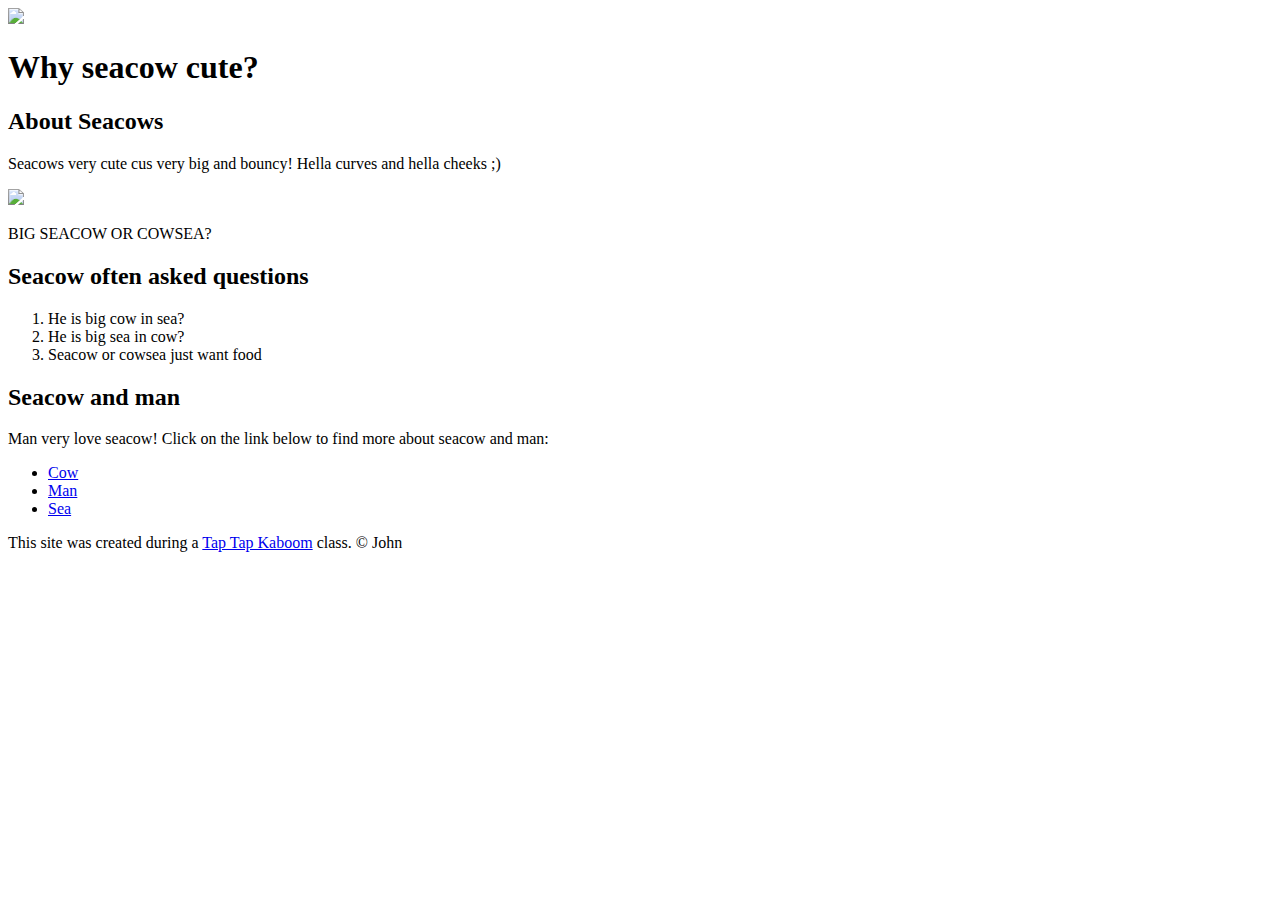
==== index.html @ 686d8ed0 "added our info index.html file + img" ====
<!DOCTYPE html>
<html>
<head>
	<title>Seacow?</title>
	<link rel="icon" href="https://scitechdaily.com/images/Stellers-Sea-Cow-scaled.jpg">
</head>
<body>
	<!-- header element-->
	<header>
		<img src="../img/cowsea.jpg">
		<h1>Why seacow cute?</h1>
	</header>

	<!-- main element -->
	<main>
		<h2>About Seacows</h2>
		<p>Seacows very cute cus very big and bouncy! Hella curves and hella cheeks ;)</p>
		<img src="https://scitechdaily.com/images/Stellers-Sea-Cow-scaled.jpg">
		<p>BIG SEACOW OR COWSEA?</p>
		
		<!-- seacow qna -->
		<h2>Seacow often asked questions</h2>
		<ol>
			<li>He is big cow in sea?</li>
			<li>He is big sea in cow?</li>
			<li>Seacow or cowsea just want food</li>
		</ol>
		
		<!-- Friends -->
		<h2>Seacow and man</h2>
		<p>Man very love seacow! Click on the link below to find more about seacow and man:</p>
		<ul>
			<li><a target="_blank" href="https://en.wikipedia.org/wiki/Cattle">Cow</a></li>
			<li><a target="_blank" href="https://en.wikipedia.org/wiki/Man">Man</a></li>
			<li><a target="_blank" href="https://en.wikipedia.org/wiki/Sea">Sea</a></li>
		</ul>
	</main>

	<!-- Footer element -->
	<footer>
		<p>This site was created during a <a target="_blank" href="https://taptapkaboom.com">Tap Tap Kaboom</a> class. &copy; John</p>
	</footer>

</body>
</html>
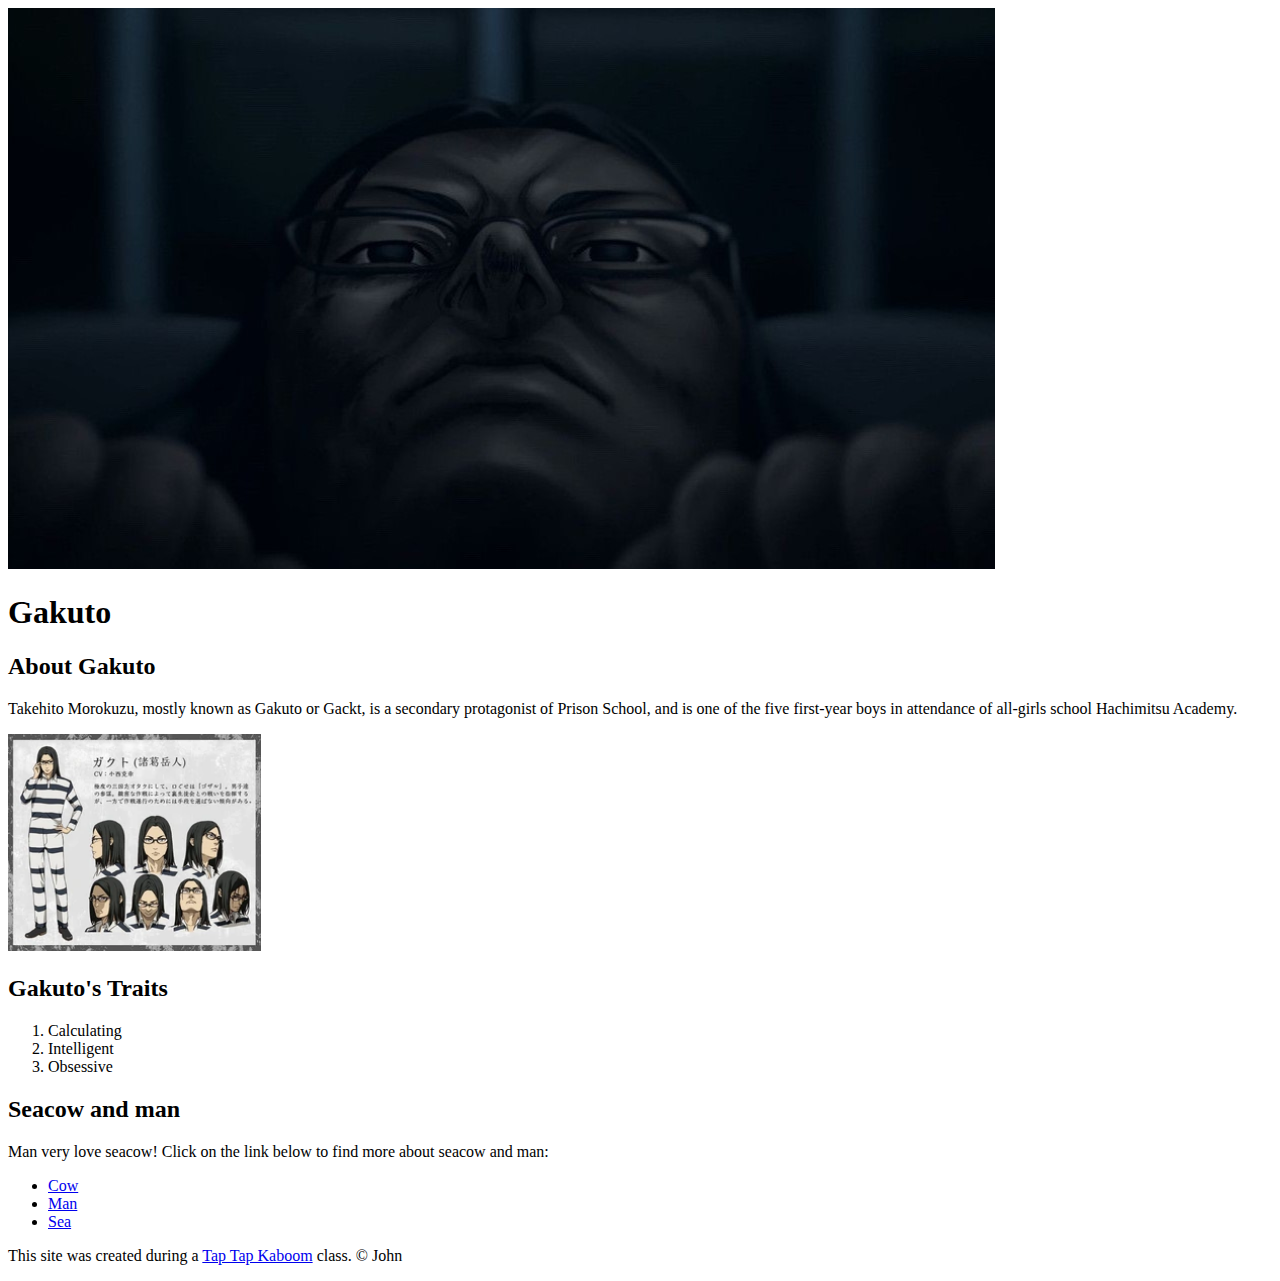
==== commit f3aa3b29: "Gakuto shift" ====
--- a/index.html
+++ b/index.html
@@ -1,29 +1,29 @@
 <!DOCTYPE html>
 <html>
 <head>
-	<title>Seacow?</title>
-	<link rel="icon" href="https://scitechdaily.com/images/Stellers-Sea-Cow-scaled.jpg">
+	<title>Gakuto</title>
+	<link rel="icon" href="img/gakutoicon.jpg">
+	<link rel="stylesheet" type="text/css" href="./CSS/style.css">
 </head>
 <body>
 	<!-- header element-->
 	<header>
-		<img src="../img/cowsea.jpg">
-		<h1>Why seacow cute?</h1>
+		<img src="img/headgakuto.jpg">
+		<h1>Gakuto</h1>
 	</header>
 
 	<!-- main element -->
 	<main>
-		<h2>About Seacows</h2>
-		<p>Seacows very cute cus very big and bouncy! Hella curves and hella cheeks ;)</p>
-		<img src="https://scitechdaily.com/images/Stellers-Sea-Cow-scaled.jpg">
-		<p>BIG SEACOW OR COWSEA?</p>
+		<h2>About Gakuto</h2>
+		<p>Takehito Morokuzu, mostly known as Gakuto or Gackt, is a secondary protagonist of Prison School, and is one of the five first-year boys in attendance of all-girls school Hachimitsu Academy.</p>
+		<img class="imgmain" src="img/aboutgakuto.webp">
 		
-		<!-- seacow qna -->
-		<h2>Seacow often asked questions</h2>
+		<!-- Gakuto personality traits -->
+		<h2>Gakuto's Traits</h2>
 		<ol>
-			<li>He is big cow in sea?</li>
-			<li>He is big sea in cow?</li>
-			<li>Seacow or cowsea just want food</li>
+			<li>Calculating</li>
+			<li>Intelligent</li>
+			<li>Obsessive</li>
 		</ol>
 		
 		<!-- Friends -->
--- a/CSS/style.css
+++ b/CSS/style.css
@@ -0,0 +1,3 @@
+.imgmain{
+	width: 20%;
+}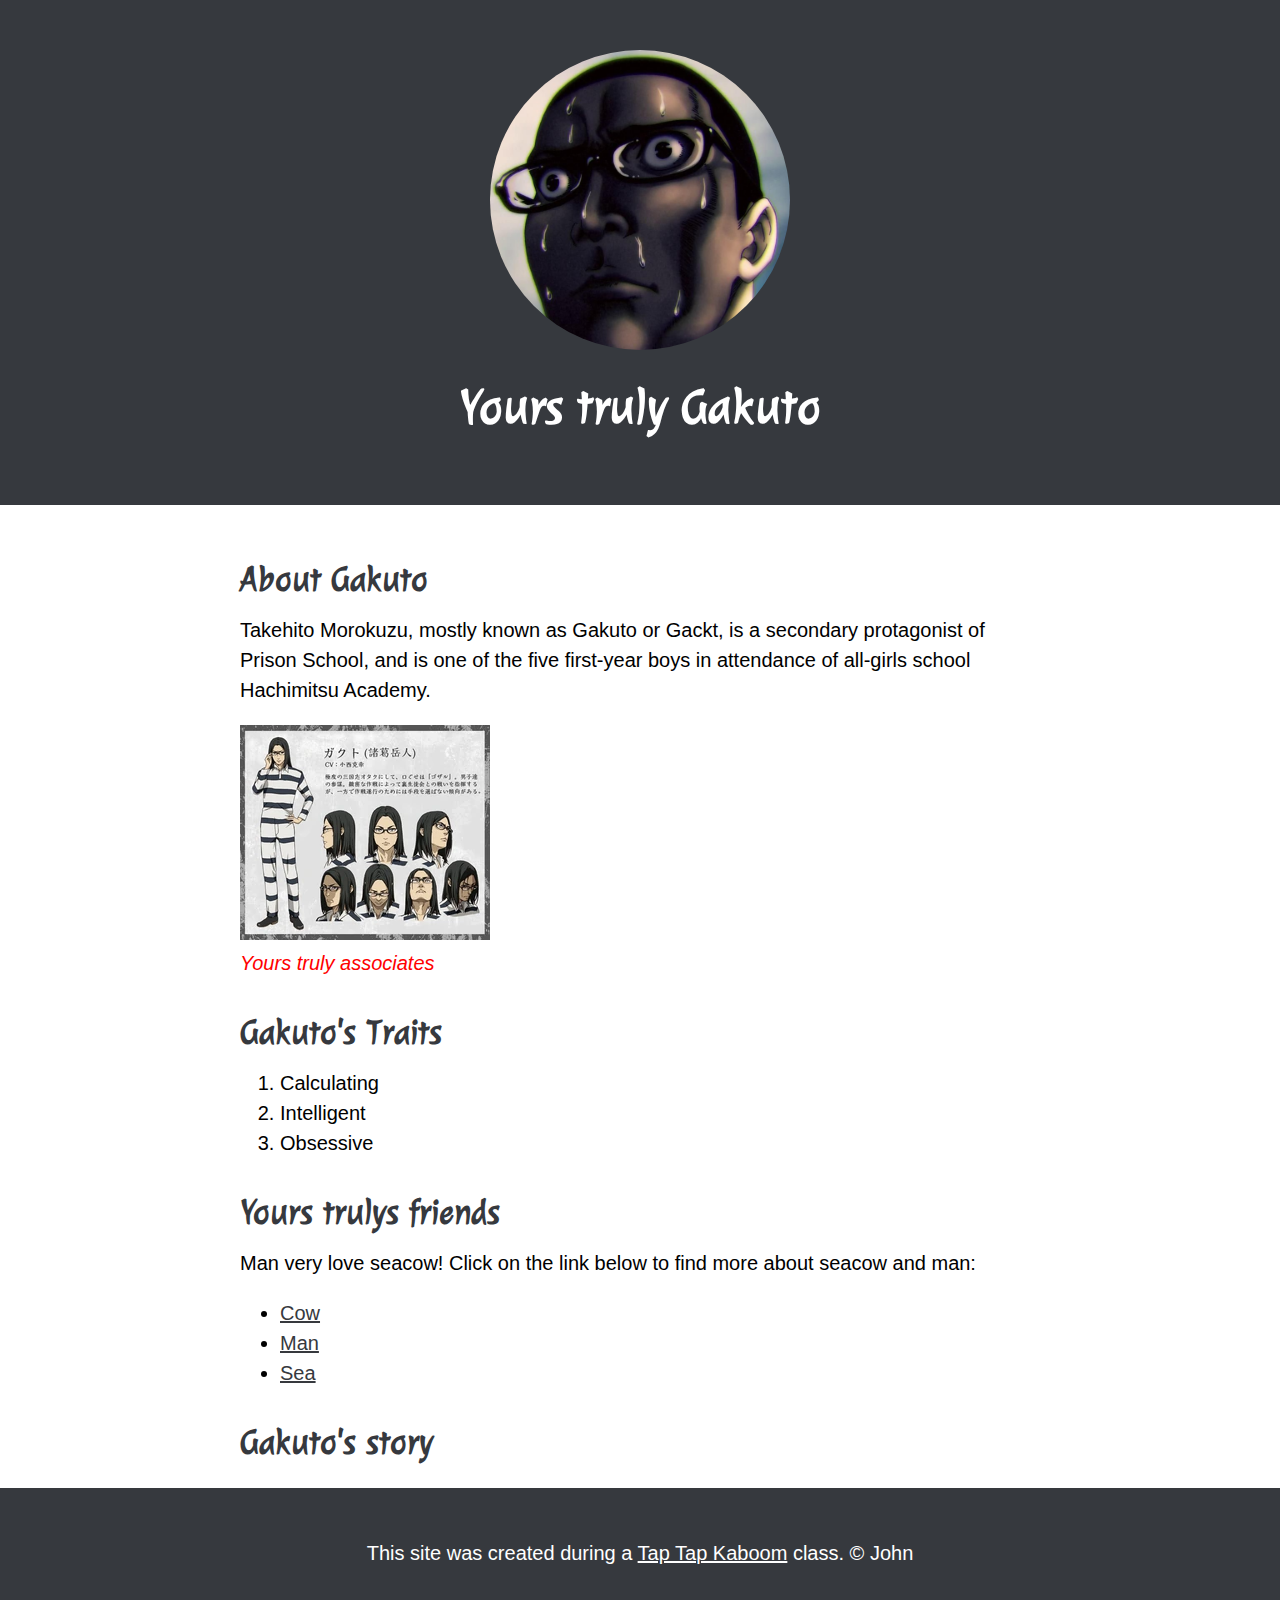
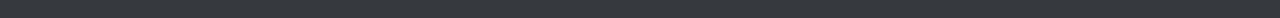
==== commit 35124e25: "Wrote the CSS for your truly + changed HTML" ====
--- a/index.html
+++ b/index.html
@@ -3,13 +3,14 @@
 <head>
 	<title>Gakuto</title>
 	<link rel="icon" href="img/gakutoicon.jpg">
+	<link href="https://fonts.googleapis.com/css2?family=Julee&display=swap" rel="stylesheet">
 	<link rel="stylesheet" type="text/css" href="./CSS/style.css">
 </head>
-<body>
+<body style="background-image: url(https://static.wikia.nocookie.net/prison-school/images/b/b5/Site-background-light/revision/latest?cb=20210713141020);">
 	<!-- header element-->
 	<header>
-		<img src="img/headgakuto.jpg">
-		<h1>Gakuto</h1>
+		<img src="img/gakutoicon1.jpg">
+		<h1>Yours truly Gakuto</h1>
 	</header>
 
 	<!-- main element -->
@@ -17,6 +18,7 @@
 		<h2>About Gakuto</h2>
 		<p>Takehito Morokuzu, mostly known as Gakuto or Gackt, is a secondary protagonist of Prison School, and is one of the five first-year boys in attendance of all-girls school Hachimitsu Academy.</p>
 		<img class="imgmain" src="img/aboutgakuto.webp">
+		<p class="caption">Yours truly associates</p>
 		
 		<!-- Gakuto personality traits -->
 		<h2>Gakuto's Traits</h2>
@@ -27,13 +29,14 @@
 		</ol>
 		
 		<!-- Friends -->
-		<h2>Seacow and man</h2>
+		<h2>Yours trulys friends</h2>
 		<p>Man very love seacow! Click on the link below to find more about seacow and man:</p>
 		<ul>
 			<li><a target="_blank" href="https://en.wikipedia.org/wiki/Cattle">Cow</a></li>
 			<li><a target="_blank" href="https://en.wikipedia.org/wiki/Man">Man</a></li>
 			<li><a target="_blank" href="https://en.wikipedia.org/wiki/Sea">Sea</a></li>
 		</ul>
+		<h2>Gakuto's story</h2>
 	</main>
 
 	<!-- Footer element -->
--- a/CSS/style.css
+++ b/CSS/style.css
@@ -1,3 +1,80 @@
-.imgmain{
-	width: 20%;
+body{
+	margin: 0;
+	font-family: 'Helvetica', 'Arial', sans-serif;
+	font-size: 20px;
+	line-height: 30px;
+}
+
+header{
+	background-color: #36393e;
+	text-align: center;
+	padding-top: 50px;
+	padding-bottom: 50px;
+}
+
+h1,h2{
+	font-family: 'Julee', cursive;
+}
+
+header h1{
+	color: white;
+	font-size: 50px;
+
+}
+
+header img{
+	border-radius: 170px;
+    width: 300px;
+
+}
+
+main{
+	max-width: 800px;
+	margin: 0 auto;
+	padding: 20px;
+}
+
+main img{
+	max-width: 100%;
+}
+
+h2{
+	font-size: 35px;
+	color: #36393e;
+	margin: 40px 0 10px;
+
+}
+
+a{
+	color: #36393e;
+}
+a:hover{
+	color: white;
+	background-color: #36393e;
+}
+
+footer{
+	background-color: #36393e;
+	text-align: center;
+	color: white;
+	padding: 50px;
+}
+
+footer p{
+	margin: 0;
+}
+
+footer a{
+	color: white;
+}
+
+footer a:hover{
+	opacity: .5;
+	background-color: transparent;
+}
+
+p.caption{
+	color: red;
+	font-style: italic;
+	margin-top: 0;
 }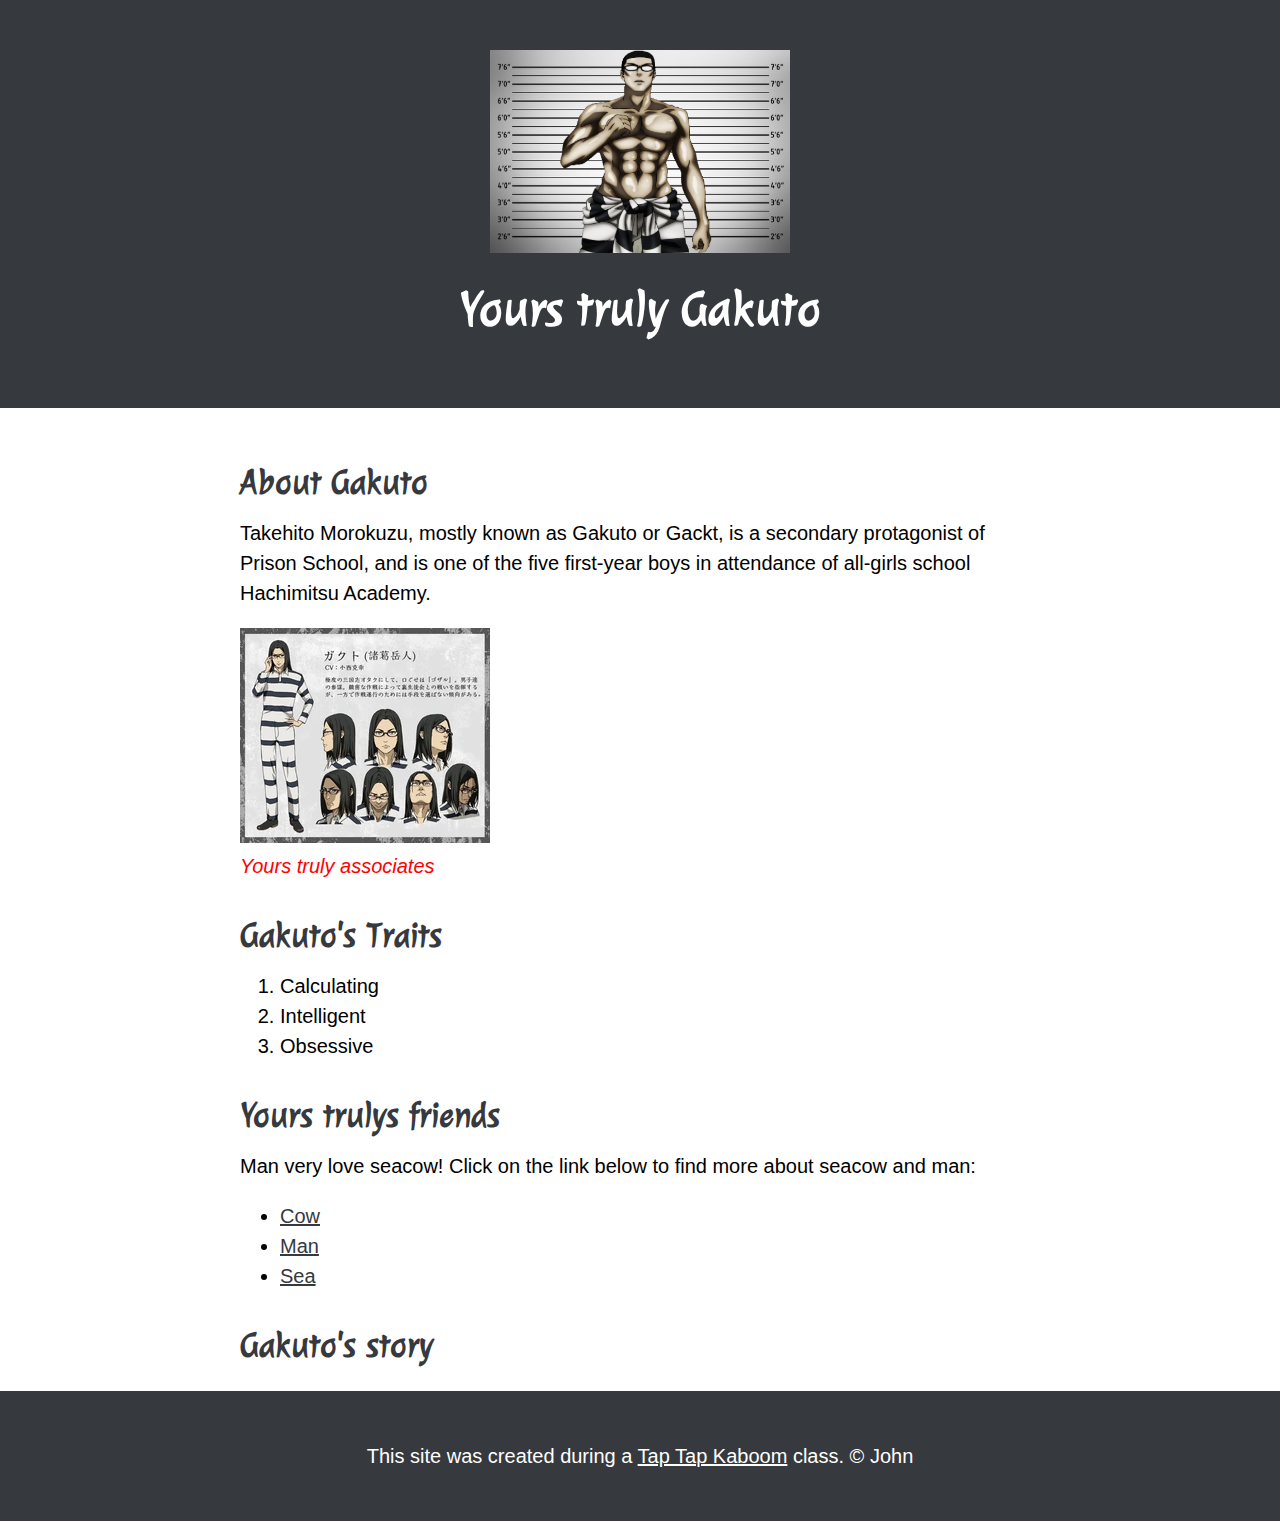
==== commit 958b38fe: "Changed pic" ====
--- a/index.html
+++ b/index.html
@@ -9,7 +9,7 @@
 <body style="background-image: url(https://static.wikia.nocookie.net/prison-school/images/b/b5/Site-background-light/revision/latest?cb=20210713141020);">
 	<!-- header element-->
 	<header>
-		<img src="img/gakutoicon1.jpg">
+		<img src="img/gakutoinmate.png">
 		<h1>Yours truly Gakuto</h1>
 	</header>
 
--- a/CSS/style.css
+++ b/CSS/style.css
@@ -23,9 +23,7 @@
 }
 
 header img{
-	border-radius: 170px;
-    width: 300px;
-
+width: 300px;
 }
 
 main{
@@ -42,7 +40,6 @@
 	font-size: 35px;
 	color: #36393e;
 	margin: 40px 0 10px;
-
 }
 
 a{
